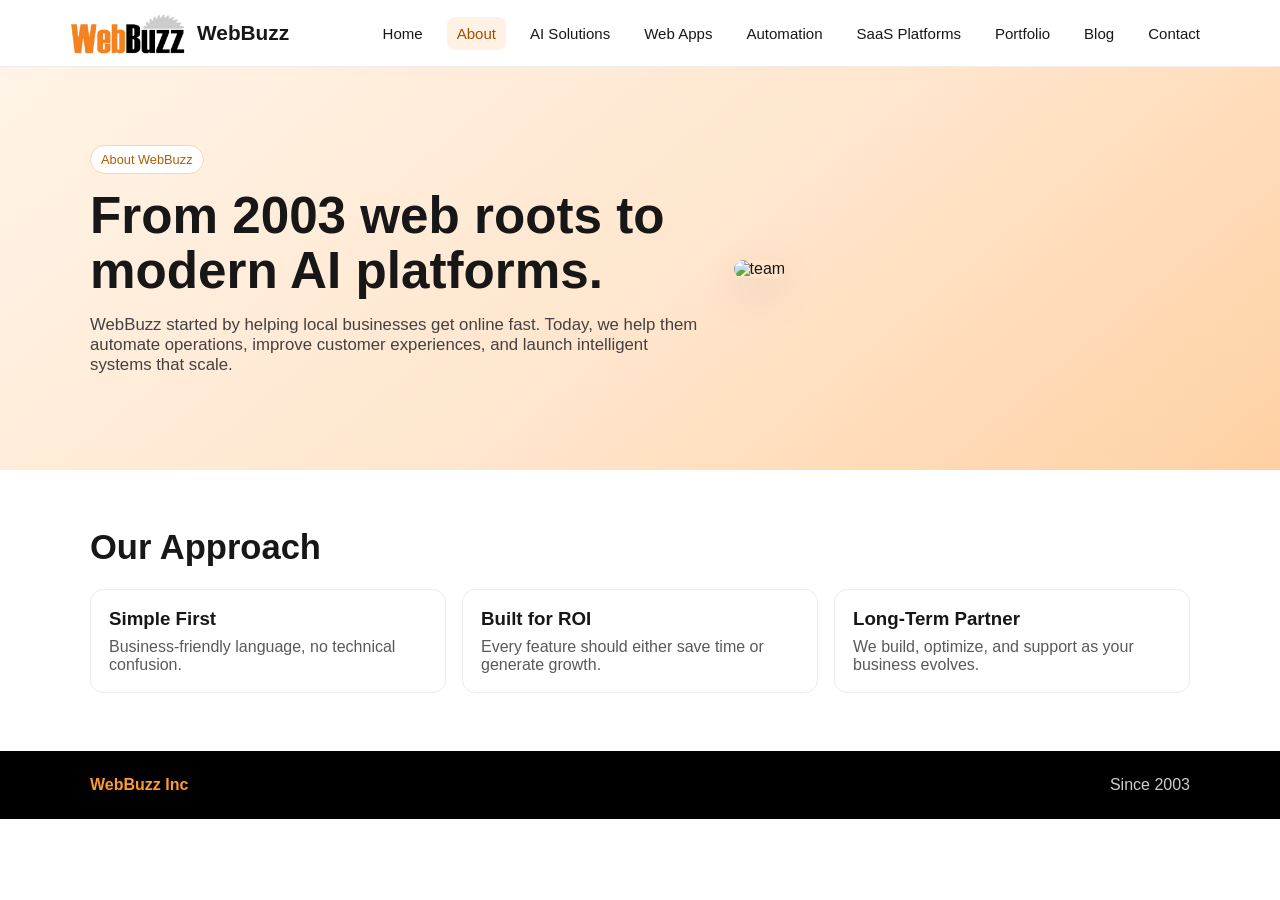
==== about.html @ 01ddb898 "WebBuzz V2: multi-page bright design, logo integration, service pages" ====
<!doctype html><html lang='en'><head><meta charset='UTF-8'><meta name='viewport' content='width=device-width,initial-scale=1'><title>About WebBuzz</title><link rel='stylesheet' href='styles.css'></head><body><header><div class='container nav'><a class='logo' href='index.html'><img src='assets/logo-png---f2731ce9-4fc7-46bf-8109-6ccbe7c74b71.pdf.png' alt='WebBuzz'><strong>WebBuzz</strong></a><nav class='menu'><a href='index.html'>Home</a><a class='active' href='about.html'>About</a><a href='ai-solutions.html'>AI Solutions</a><a href='web-development.html'>Web Apps</a><a href='automation-agents.html'>Automation</a><a href='saas-development.html'>SaaS Platforms</a><a href='portfolio.html'>Portfolio</a><a href='blog.html'>Blog</a><a href='contact.html'>Contact</a></nav></div></header><section class='hero'><div class='container hero-grid'><div><span class='kicker'>About WebBuzz</span><h1>From 2003 web roots to modern AI platforms.</h1><p>WebBuzz started by helping local businesses get online fast. Today, we help them automate operations, improve customer experiences, and launch intelligent systems that scale.</p></div><div><img src='https://images.pexels.com/photos/3184465/pexels-photo-3184465.jpeg?auto=compress&cs=tinysrgb&w=1200' alt='team'></div></div></section><section><div class='container'><h2>Our Approach</h2><div class='grid3'><article class='card'><h3>Simple First</h3><p>Business-friendly language, no technical confusion.</p></article><article class='card'><h3>Built for ROI</h3><p>Every feature should either save time or generate growth.</p></article><article class='card'><h3>Long-Term Partner</h3><p>We build, optimize, and support as your business evolves.</p></article></div></div></section><footer><div class='container foot'><div><span class='accent'>WebBuzz Inc</span></div><div>Since 2003</div></div></footer></body></html>
---- styles.css ----
:root{--primary:#ff9933;--black:#000000;--gray:#cccccc;--bg:#fff;--text:#171717}
*{box-sizing:border-box}html,body{margin:0;padding:0;font-family:Inter,Segoe UI,Arial,sans-serif;background:var(--bg);color:var(--text)}
a{text-decoration:none;color:inherit}
.container{max-width:1140px;margin:0 auto;padding:0 20px}
header{position:sticky;top:0;background:#fff;border-bottom:1px solid #eee;z-index:20}
.nav{display:flex;justify-content:space-between;align-items:center;padding:12px 0;gap:14px}
.logo{display:flex;align-items:center;gap:10px}.logo img{height:42px;width:auto}.logo strong{font-size:1.3rem}
.menu{display:flex;gap:14px;flex-wrap:wrap;font-size:.94rem}.menu a{padding:8px 10px;border-radius:8px}.menu a:hover,.menu a.active{background:#fff2e5;color:#a34d00}
.hero{background:linear-gradient(140deg,#fff4e8 0%,#ffe5cc 55%,#ffd1a3 100%);padding:78px 0}
.hero-grid{display:grid;grid-template-columns:1.15fr .85fr;gap:26px;align-items:center}
.hero h1{font-size:clamp(2rem,4vw,3.3rem);line-height:1.08;margin:0 0 12px}
.hero p{color:#424242;font-size:1.05rem;max-width:680px}.kicker{display:inline-block;background:#fff;border:1px solid #ffd4ad;color:#b35b00;padding:6px 10px;border-radius:999px;font-size:.8rem;margin-bottom:14px}
.hero img{width:100%;border-radius:16px;box-shadow:0 15px 45px rgba(0,0,0,.12)}
.cta{display:flex;flex-wrap:wrap;gap:10px;margin-top:18px}.btn{padding:11px 16px;border-radius:10px;font-weight:700;display:inline-block}
.btn-primary{background:var(--primary);color:#111}.btn-secondary{border:1px solid #bbb;background:#fff}
section{padding:58px 0}h2{font-size:clamp(1.45rem,2.7vw,2.2rem);margin:0 0 10px}.sub{color:#555;max-width:760px}
.grid3{display:grid;grid-template-columns:repeat(3,1fr);gap:16px;margin-top:22px}.card{border:1px solid #ececec;border-radius:13px;padding:18px;background:#fff}.card h3{margin:0 0 8px}.card p{margin:0;color:#595959}
.band{background:#111;color:#f4f4f4}.band h2{color:#fff}.band .sub{color:#ddd}
.band .card{background:#1b1b1b;border-color:#2d2d2d}.band .card p{color:#d0d0d0}.band .card h3{color:#ffb56f}
.highlights{display:grid;grid-template-columns:repeat(4,1fr);gap:12px;margin-top:18px}.pill{padding:9px 11px;border-radius:999px;background:#fff2e5;color:#8d4300;font-weight:600;font-size:.85rem;text-align:center}
.contactbox{background:#fff2e5;border:1px solid #ffd9b8;border-radius:14px;padding:18px;margin-top:18px}
footer{background:#000;color:#cfcfcf;padding:25px 0}.foot{display:flex;justify-content:space-between;gap:10px;flex-wrap:wrap}.accent{color:var(--primary);font-weight:700}
@media (max-width:960px){.hero-grid,.grid3{grid-template-columns:1fr}.highlights{grid-template-columns:repeat(2,1fr)}.menu{display:none}}
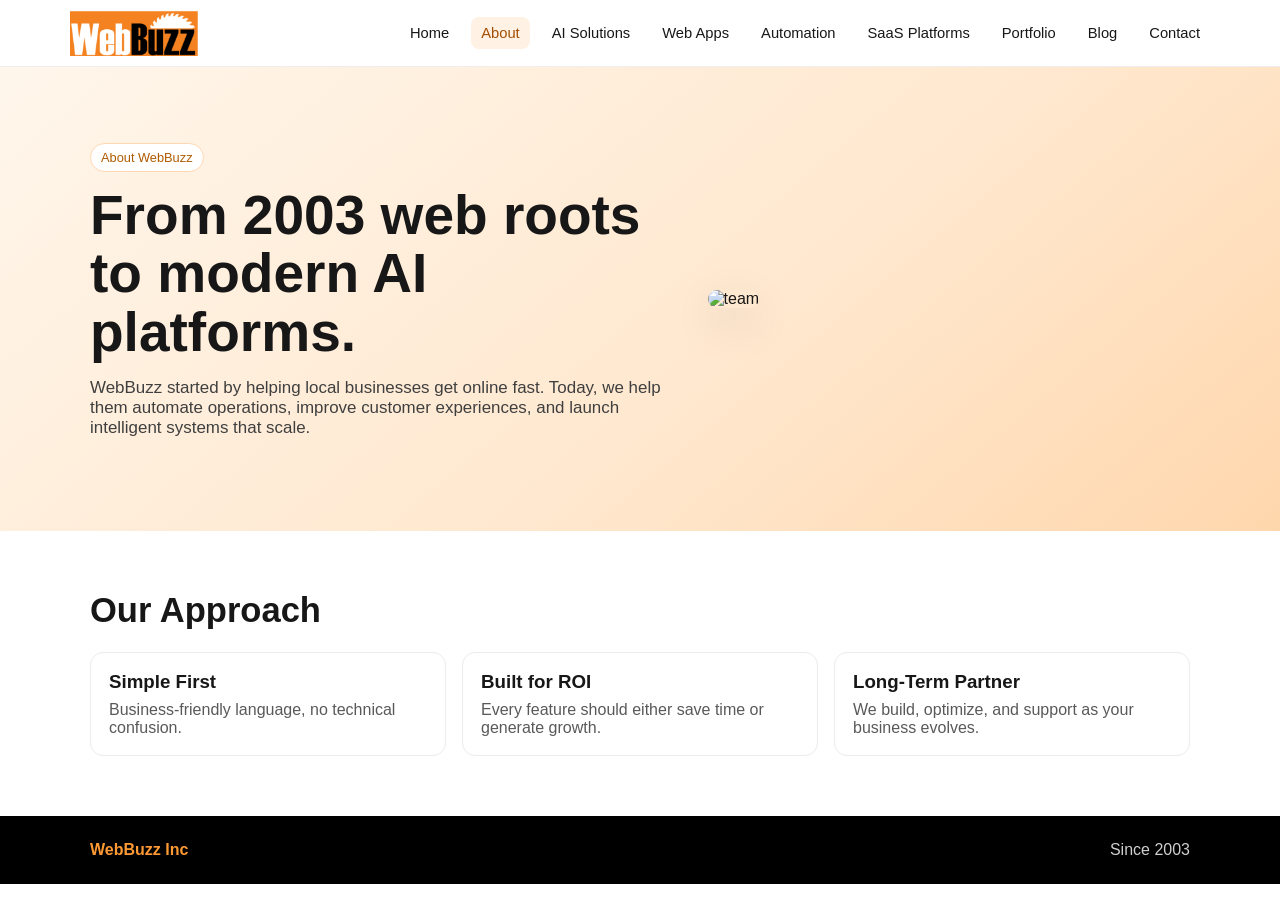
==== commit e6836f95: "Fix header branding: remove duplicate text and switch to single logo asset" ====
--- a/about.html
+++ b/about.html
@@ -1 +1 @@
-<!doctype html><html lang='en'><head><meta charset='UTF-8'><meta name='viewport' content='width=device-width,initial-scale=1'><title>About WebBuzz</title><link rel='stylesheet' href='styles.css'></head><body><header><div class='container nav'><a class='logo' href='index.html'><img src='assets/logo-png---f2731ce9-4fc7-46bf-8109-6ccbe7c74b71.pdf.png' alt='WebBuzz'><strong>WebBuzz</strong></a><nav class='menu'><a href='index.html'>Home</a><a class='active' href='about.html'>About</a><a href='ai-solutions.html'>AI Solutions</a><a href='web-development.html'>Web Apps</a><a href='automation-agents.html'>Automation</a><a href='saas-development.html'>SaaS Platforms</a><a href='portfolio.html'>Portfolio</a><a href='blog.html'>Blog</a><a href='contact.html'>Contact</a></nav></div></header><section class='hero'><div class='container hero-grid'><div><span class='kicker'>About WebBuzz</span><h1>From 2003 web roots to modern AI platforms.</h1><p>WebBuzz started by helping local businesses get online fast. Today, we help them automate operations, improve customer experiences, and launch intelligent systems that scale.</p></div><div><img src='https://images.pexels.com/photos/3184465/pexels-photo-3184465.jpeg?auto=compress&cs=tinysrgb&w=1200' alt='team'></div></div></section><section><div class='container'><h2>Our Approach</h2><div class='grid3'><article class='card'><h3>Simple First</h3><p>Business-friendly language, no technical confusion.</p></article><article class='card'><h3>Built for ROI</h3><p>Every feature should either save time or generate growth.</p></article><article class='card'><h3>Long-Term Partner</h3><p>We build, optimize, and support as your business evolves.</p></article></div></div></section><footer><div class='container foot'><div><span class='accent'>WebBuzz Inc</span></div><div>Since 2003</div></div></footer></body></html>
+<!doctype html><html lang='en'><head><meta charset='UTF-8'><meta name='viewport' content='width=device-width,initial-scale=1'><title>About WebBuzz</title><link rel='stylesheet' href='styles.css'></head><body><header><div class='container nav'><a class='logo' href='index.html'><img src='assets/logo---f6509559-8bb0-4ac3-90e3-28b16aca6ada.pdf.png' alt='WebBuzz logo'></a><nav class='menu'><a href='index.html'>Home</a><a class='active' href='about.html'>About</a><a href='ai-solutions.html'>AI Solutions</a><a href='web-development.html'>Web Apps</a><a href='automation-agents.html'>Automation</a><a href='saas-development.html'>SaaS Platforms</a><a href='portfolio.html'>Portfolio</a><a href='blog.html'>Blog</a><a href='contact.html'>Contact</a></nav></div></header><section class='hero'><div class='container hero-grid'><div><span class='kicker'>About WebBuzz</span><h1>From 2003 web roots to modern AI platforms.</h1><p>WebBuzz started by helping local businesses get online fast. Today, we help them automate operations, improve customer experiences, and launch intelligent systems that scale.</p></div><div><img src='https://images.pexels.com/photos/3184465/pexels-photo-3184465.jpeg?auto=compress&cs=tinysrgb&w=1200' alt='team'></div></div></section><section><div class='container'><h2>Our Approach</h2><div class='grid3'><article class='card'><h3>Simple First</h3><p>Business-friendly language, no technical confusion.</p></article><article class='card'><h3>Built for ROI</h3><p>Every feature should either save time or generate growth.</p></article><article class='card'><h3>Long-Term Partner</h3><p>We build, optimize, and support as your business evolves.</p></article></div></div></section><footer><div class='container foot'><div><span class='accent'>WebBuzz Inc</span></div><div>Since 2003</div></div></footer></body></html>
--- a/styles.css
+++ b/styles.css
@@ -1,23 +1,24 @@
-:root{--primary:#ff9933;--black:#000000;--gray:#cccccc;--bg:#fff;--text:#171717}
+:root{--primary:#ff9933;--black:#000;--gray:#cccccc;--bg:#fff;--text:#171717}
 *{box-sizing:border-box}html,body{margin:0;padding:0;font-family:Inter,Segoe UI,Arial,sans-serif;background:var(--bg);color:var(--text)}
 a{text-decoration:none;color:inherit}
 .container{max-width:1140px;margin:0 auto;padding:0 20px}
 header{position:sticky;top:0;background:#fff;border-bottom:1px solid #eee;z-index:20}
-.nav{display:flex;justify-content:space-between;align-items:center;padding:12px 0;gap:14px}
-.logo{display:flex;align-items:center;gap:10px}.logo img{height:42px;width:auto}.logo strong{font-size:1.3rem}
-.menu{display:flex;gap:14px;flex-wrap:wrap;font-size:.94rem}.menu a{padding:8px 10px;border-radius:8px}.menu a:hover,.menu a.active{background:#fff2e5;color:#a34d00}
-.hero{background:linear-gradient(140deg,#fff4e8 0%,#ffe5cc 55%,#ffd1a3 100%);padding:78px 0}
-.hero-grid{display:grid;grid-template-columns:1.15fr .85fr;gap:26px;align-items:center}
-.hero h1{font-size:clamp(2rem,4vw,3.3rem);line-height:1.08;margin:0 0 12px}
-.hero p{color:#424242;font-size:1.05rem;max-width:680px}.kicker{display:inline-block;background:#fff;border:1px solid #ffd4ad;color:#b35b00;padding:6px 10px;border-radius:999px;font-size:.8rem;margin-bottom:14px}
+.nav{display:flex;justify-content:space-between;align-items:center;gap:14px;padding:10px 0}
+.logo img{height:46px;width:auto;display:block}
+.menu{display:flex;gap:12px;flex-wrap:wrap;font-size:.92rem}.menu a{padding:8px 10px;border-radius:8px}.menu a:hover,.menu a.active{background:#fff2e5;color:#a34d00}
+.hero{background:linear-gradient(140deg,#fff6eb 0%,#ffe8cf 58%,#ffd7ad 100%);padding:76px 0}
+.hero-grid{display:grid;grid-template-columns:1.1fr .9fr;gap:28px;align-items:center}
+.hero h1{font-size:clamp(2.1rem,4.3vw,3.5rem);line-height:1.06;margin:0 0 12px}.grad{color:#bd5b00}
+.hero p{color:#3f3f3f;font-size:1.06rem;max-width:700px}.kicker{display:inline-block;background:#fff;border:1px solid #ffd7b2;color:#b05b00;padding:6px 10px;border-radius:999px;font-size:.8rem;margin-bottom:14px}
 .hero img{width:100%;border-radius:16px;box-shadow:0 15px 45px rgba(0,0,0,.12)}
-.cta{display:flex;flex-wrap:wrap;gap:10px;margin-top:18px}.btn{padding:11px 16px;border-radius:10px;font-weight:700;display:inline-block}
-.btn-primary{background:var(--primary);color:#111}.btn-secondary{border:1px solid #bbb;background:#fff}
-section{padding:58px 0}h2{font-size:clamp(1.45rem,2.7vw,2.2rem);margin:0 0 10px}.sub{color:#555;max-width:760px}
+.cta{display:flex;flex-wrap:wrap;gap:10px;margin-top:18px}.btn{padding:11px 16px;border-radius:10px;font-weight:700;display:inline-block}.btn-primary{background:var(--primary);color:#111}.btn-secondary{border:1px solid #bbb;background:#fff}
+.mini-stats{display:grid;grid-template-columns:repeat(3,1fr);gap:10px;margin-top:18px}.mini-stats div{background:#fff;border:1px solid #ffd8b3;border-radius:10px;padding:10px}.mini-stats strong{display:block;color:#9a4d00}.mini-stats span{font-size:.85rem;color:#555}
+section{padding:60px 0}h2{font-size:clamp(1.5rem,2.7vw,2.2rem);margin:0 0 10px}.sub{color:#555;max-width:760px}
 .grid3{display:grid;grid-template-columns:repeat(3,1fr);gap:16px;margin-top:22px}.card{border:1px solid #ececec;border-radius:13px;padding:18px;background:#fff}.card h3{margin:0 0 8px}.card p{margin:0;color:#595959}
-.band{background:#111;color:#f4f4f4}.band h2{color:#fff}.band .sub{color:#ddd}
-.band .card{background:#1b1b1b;border-color:#2d2d2d}.band .card p{color:#d0d0d0}.band .card h3{color:#ffb56f}
-.highlights{display:grid;grid-template-columns:repeat(4,1fr);gap:12px;margin-top:18px}.pill{padding:9px 11px;border-radius:999px;background:#fff2e5;color:#8d4300;font-weight:600;font-size:.85rem;text-align:center}
+.band{background:#111;color:#f4f4f4}.band h2{color:#fff}.band .sub{color:#ddd}.band .card{background:#1b1b1b;border-color:#2d2d2d}.band .card p{color:#d0d0d0}.band .card h3{color:#ffb56f}
+.steps{display:grid;grid-template-columns:repeat(4,1fr);gap:12px;margin-top:16px}.step{border:1px solid #eee;border-radius:12px;padding:14px;background:#fff}.step b{display:inline-block;background:#fff2e5;color:#9a4d00;padding:4px 8px;border-radius:999px;font-size:.8rem}.step h4{margin:10px 0 8px}.step p{margin:0;color:#555}
+.testi{background:#fff2e5}.quote{font-size:1.25rem;font-weight:700;color:#1a1a1a;max-width:760px}
+.highlights{display:grid;grid-template-columns:repeat(4,1fr);gap:12px;margin-top:18px}.pill{padding:9px 11px;border-radius:999px;background:#fff;color:#8d4300;font-weight:600;font-size:.85rem;text-align:center;border:1px solid #ffd8b5}
 .contactbox{background:#fff2e5;border:1px solid #ffd9b8;border-radius:14px;padding:18px;margin-top:18px}
 footer{background:#000;color:#cfcfcf;padding:25px 0}.foot{display:flex;justify-content:space-between;gap:10px;flex-wrap:wrap}.accent{color:var(--primary);font-weight:700}
-@media (max-width:960px){.hero-grid,.grid3{grid-template-columns:1fr}.highlights{grid-template-columns:repeat(2,1fr)}.menu{display:none}}
+@media (max-width:960px){.hero-grid,.grid3,.steps{grid-template-columns:1fr}.mini-stats{grid-template-columns:1fr 1fr}.highlights{grid-template-columns:repeat(2,1fr)}.menu{display:none}}
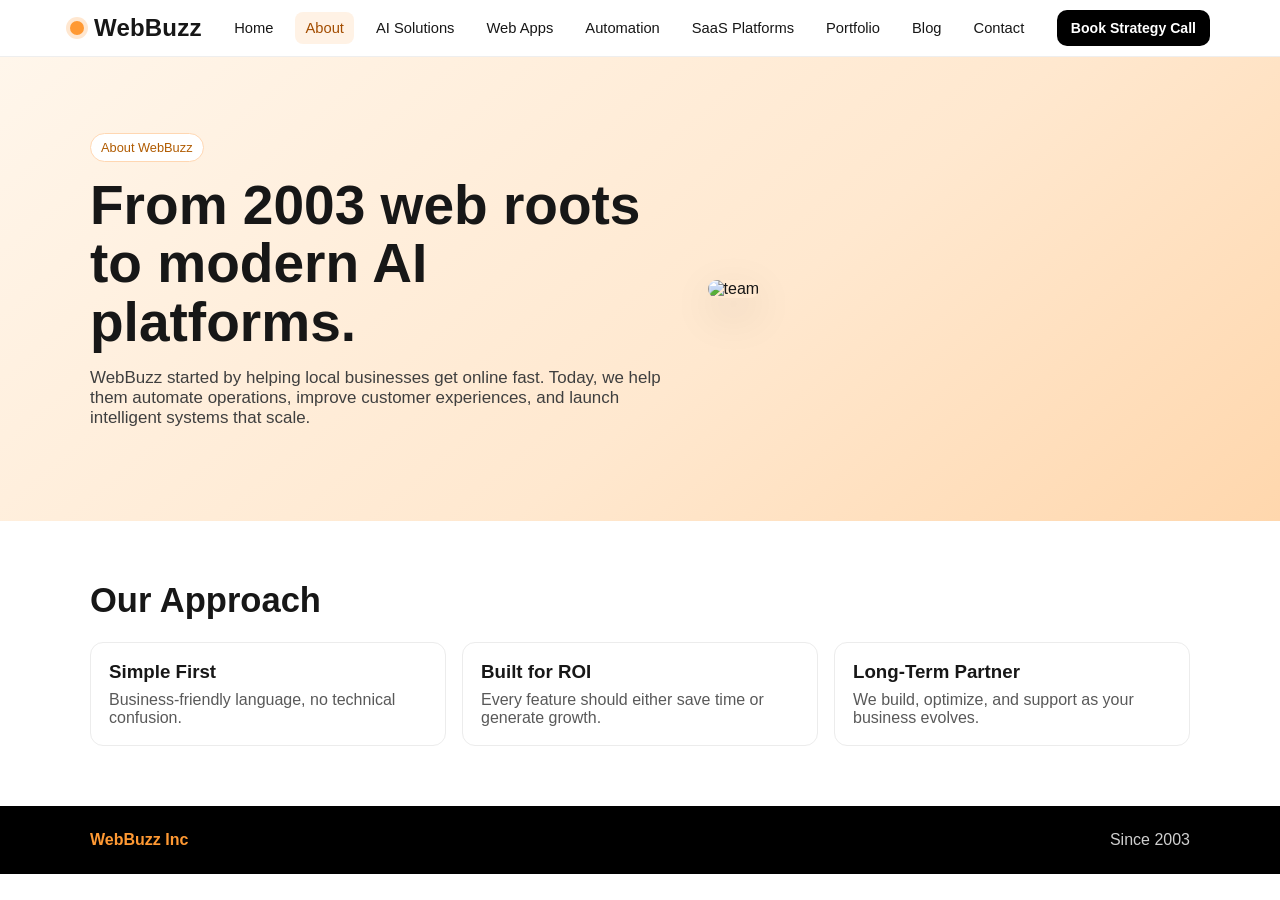
==== commit e7e2baa9: "WebBuzz V4: cleaner branding header and sharper nav CTA" ====
--- a/about.html
+++ b/about.html
@@ -1 +1 @@
-<!doctype html><html lang='en'><head><meta charset='UTF-8'><meta name='viewport' content='width=device-width,initial-scale=1'><title>About WebBuzz</title><link rel='stylesheet' href='styles.css'></head><body><header><div class='container nav'><a class='logo' href='index.html'><img src='assets/logo---f6509559-8bb0-4ac3-90e3-28b16aca6ada.pdf.png' alt='WebBuzz logo'></a><nav class='menu'><a href='index.html'>Home</a><a class='active' href='about.html'>About</a><a href='ai-solutions.html'>AI Solutions</a><a href='web-development.html'>Web Apps</a><a href='automation-agents.html'>Automation</a><a href='saas-development.html'>SaaS Platforms</a><a href='portfolio.html'>Portfolio</a><a href='blog.html'>Blog</a><a href='contact.html'>Contact</a></nav></div></header><section class='hero'><div class='container hero-grid'><div><span class='kicker'>About WebBuzz</span><h1>From 2003 web roots to modern AI platforms.</h1><p>WebBuzz started by helping local businesses get online fast. Today, we help them automate operations, improve customer experiences, and launch intelligent systems that scale.</p></div><div><img src='https://images.pexels.com/photos/3184465/pexels-photo-3184465.jpeg?auto=compress&cs=tinysrgb&w=1200' alt='team'></div></div></section><section><div class='container'><h2>Our Approach</h2><div class='grid3'><article class='card'><h3>Simple First</h3><p>Business-friendly language, no technical confusion.</p></article><article class='card'><h3>Built for ROI</h3><p>Every feature should either save time or generate growth.</p></article><article class='card'><h3>Long-Term Partner</h3><p>We build, optimize, and support as your business evolves.</p></article></div></div></section><footer><div class='container foot'><div><span class='accent'>WebBuzz Inc</span></div><div>Since 2003</div></div></footer></body></html>
+<!doctype html><html lang='en'><head><meta charset='UTF-8'><meta name='viewport' content='width=device-width,initial-scale=1'><title>About WebBuzz</title><link rel='stylesheet' href='styles.css'></head><body><header><div class='container nav'><a class='logo text-logo' href='index.html'><span class='dot'></span><span>WebBuzz</span></a><nav class='menu'><a href='index.html'>Home</a><a class='active' href='about.html'>About</a><a href='ai-solutions.html'>AI Solutions</a><a href='web-development.html'>Web Apps</a><a href='automation-agents.html'>Automation</a><a href='saas-development.html'>SaaS Platforms</a><a href='portfolio.html'>Portfolio</a><a href='blog.html'>Blog</a><a href='contact.html'>Contact</a></nav><a class='nav-cta' href='contact.html'>Book Strategy Call</a></div></header><section class='hero'><div class='container hero-grid'><div><span class='kicker'>About WebBuzz</span><h1>From 2003 web roots to modern AI platforms.</h1><p>WebBuzz started by helping local businesses get online fast. Today, we help them automate operations, improve customer experiences, and launch intelligent systems that scale.</p></div><div><img src='https://images.pexels.com/photos/3184465/pexels-photo-3184465.jpeg?auto=compress&cs=tinysrgb&w=1200' alt='team'></div></div></section><section><div class='container'><h2>Our Approach</h2><div class='grid3'><article class='card'><h3>Simple First</h3><p>Business-friendly language, no technical confusion.</p></article><article class='card'><h3>Built for ROI</h3><p>Every feature should either save time or generate growth.</p></article><article class='card'><h3>Long-Term Partner</h3><p>We build, optimize, and support as your business evolves.</p></article></div></div></section><footer><div class='container foot'><div><span class='accent'>WebBuzz Inc</span></div><div>Since 2003</div></div></footer></body></html>
--- a/styles.css
+++ b/styles.css
@@ -4,8 +4,10 @@
 .container{max-width:1140px;margin:0 auto;padding:0 20px}
 header{position:sticky;top:0;background:#fff;border-bottom:1px solid #eee;z-index:20}
 .nav{display:flex;justify-content:space-between;align-items:center;gap:14px;padding:10px 0}
-.logo img{height:46px;width:auto;display:block}
+.text-logo{display:flex;align-items:center;gap:10px;font-weight:900;font-size:1.5rem;letter-spacing:.2px}
+.text-logo .dot{width:14px;height:14px;background:var(--primary);border-radius:50%;display:inline-block;box-shadow:0 0 0 4px #ffe7d0}
 .menu{display:flex;gap:12px;flex-wrap:wrap;font-size:.92rem}.menu a{padding:8px 10px;border-radius:8px}.menu a:hover,.menu a.active{background:#fff2e5;color:#a34d00}
+.nav-cta{background:var(--black);color:#fff;padding:10px 14px;border-radius:10px;font-weight:700;font-size:.88rem}
 .hero{background:linear-gradient(140deg,#fff6eb 0%,#ffe8cf 58%,#ffd7ad 100%);padding:76px 0}
 .hero-grid{display:grid;grid-template-columns:1.1fr .9fr;gap:28px;align-items:center}
 .hero h1{font-size:clamp(2.1rem,4.3vw,3.5rem);line-height:1.06;margin:0 0 12px}.grad{color:#bd5b00}
@@ -21,4 +23,4 @@
 .highlights{display:grid;grid-template-columns:repeat(4,1fr);gap:12px;margin-top:18px}.pill{padding:9px 11px;border-radius:999px;background:#fff;color:#8d4300;font-weight:600;font-size:.85rem;text-align:center;border:1px solid #ffd8b5}
 .contactbox{background:#fff2e5;border:1px solid #ffd9b8;border-radius:14px;padding:18px;margin-top:18px}
 footer{background:#000;color:#cfcfcf;padding:25px 0}.foot{display:flex;justify-content:space-between;gap:10px;flex-wrap:wrap}.accent{color:var(--primary);font-weight:700}
-@media (max-width:960px){.hero-grid,.grid3,.steps{grid-template-columns:1fr}.mini-stats{grid-template-columns:1fr 1fr}.highlights{grid-template-columns:repeat(2,1fr)}.menu{display:none}}
+@media (max-width:960px){.hero-grid,.grid3,.steps{grid-template-columns:1fr}.mini-stats{grid-template-columns:1fr 1fr}.highlights{grid-template-columns:repeat(2,1fr)}.menu,.nav-cta{display:none}}
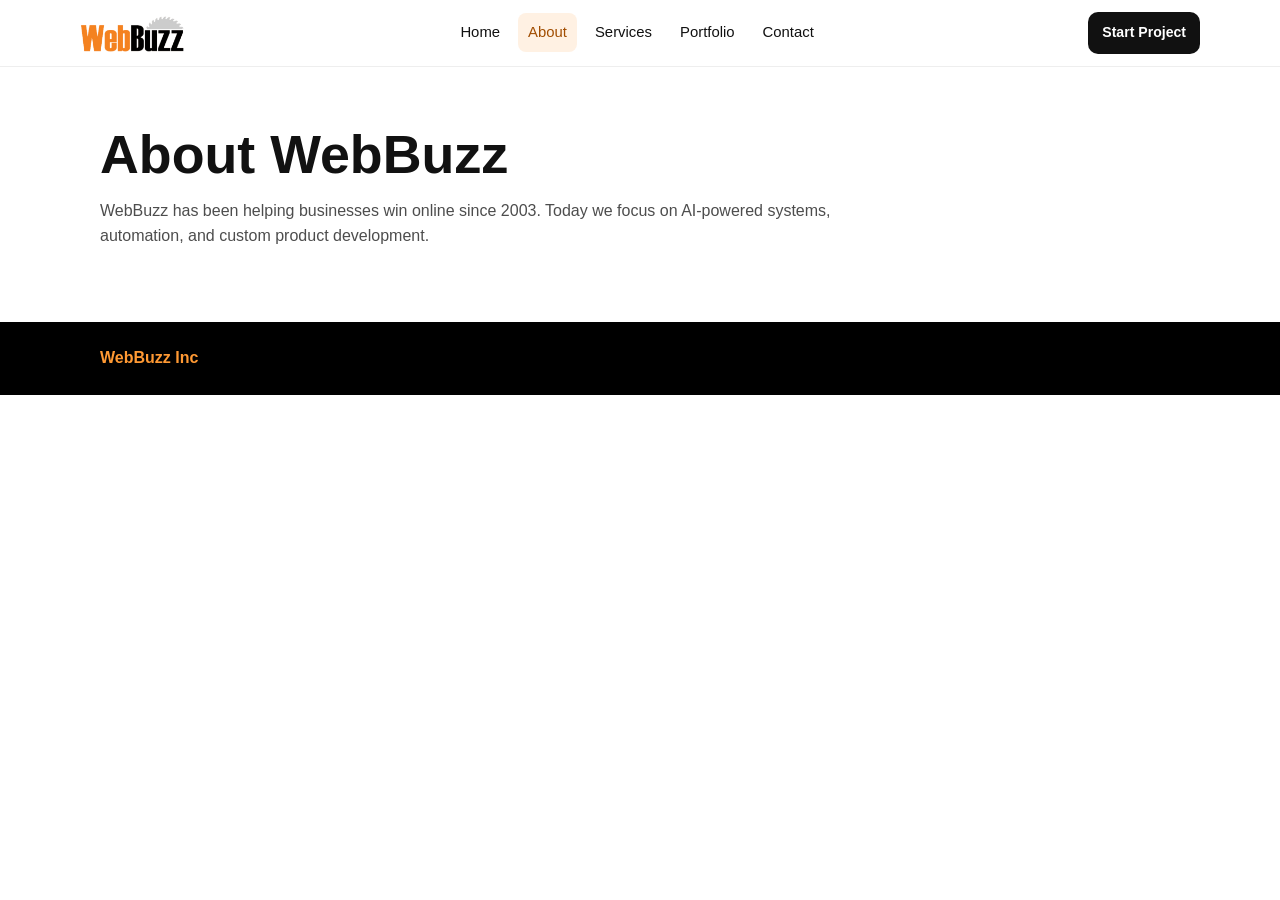
==== commit 3917dd14: "Fresh restart: clean 5-page WebBuzz baseline with logo fallback and form-only contact" ====
--- a/about.html
+++ b/about.html
@@ -1 +1 @@
-<!doctype html><html lang='en'><head><meta charset='UTF-8'><meta name='viewport' content='width=device-width,initial-scale=1'><title>About WebBuzz</title><link rel='stylesheet' href='styles.css'></head><body><header><div class='container nav'><a class='logo text-logo' href='index.html'><span class='dot'></span><span>WebBuzz</span></a><nav class='menu'><a href='index.html'>Home</a><a class='active' href='about.html'>About</a><a href='ai-solutions.html'>AI Solutions</a><a href='web-development.html'>Web Apps</a><a href='automation-agents.html'>Automation</a><a href='saas-development.html'>SaaS Platforms</a><a href='portfolio.html'>Portfolio</a><a href='blog.html'>Blog</a><a href='contact.html'>Contact</a></nav><a class='nav-cta' href='contact.html'>Book Strategy Call</a></div></header><section class='hero'><div class='container hero-grid'><div><span class='kicker'>About WebBuzz</span><h1>From 2003 web roots to modern AI platforms.</h1><p>WebBuzz started by helping local businesses get online fast. Today, we help them automate operations, improve customer experiences, and launch intelligent systems that scale.</p></div><div><img src='https://images.pexels.com/photos/3184465/pexels-photo-3184465.jpeg?auto=compress&cs=tinysrgb&w=1200' alt='team'></div></div></section><section><div class='container'><h2>Our Approach</h2><div class='grid3'><article class='card'><h3>Simple First</h3><p>Business-friendly language, no technical confusion.</p></article><article class='card'><h3>Built for ROI</h3><p>Every feature should either save time or generate growth.</p></article><article class='card'><h3>Long-Term Partner</h3><p>We build, optimize, and support as your business evolves.</p></article></div></div></section><footer><div class='container foot'><div><span class='accent'>WebBuzz Inc</span></div><div>Since 2003</div></div></footer></body></html>
+<!doctype html><html><head><meta charset='UTF-8'><meta name='viewport' content='width=device-width,initial-scale=1'><title>About | WebBuzz</title><link rel='stylesheet' href='styles.css'></head><body><header><div class='container nav'><a class='brand' href='index.html'><img src='assets/logo-png---f2731ce9-4fc7-46bf-8109-6ccbe7c74b71.pdf.png' alt='WebBuzz logo' onerror="this.style.display='none';this.nextElementSibling.style.display='inline'"/><span class='brand-fallback'>WebBuzz</span></a><nav class='menu'><a href='index.html'>Home</a><a class='active' href='about.html'>About</a><a href='services.html'>Services</a><a href='portfolio.html'>Portfolio</a><a href='contact.html'>Contact</a></nav><a class='nav-cta' href='contact.html'>Start Project</a></div></header><section><div class='container'><h1>About WebBuzz</h1><p class='sub'>WebBuzz has been helping businesses win online since 2003. Today we focus on AI-powered systems, automation, and custom product development.</p></div></section><footer><div class='container foot'><div><span class='accent'>WebBuzz Inc</span></div></div></footer></body></html>
--- a/styles.css
+++ b/styles.css
@@ -1,26 +1,24 @@
-:root{--primary:#ff9933;--black:#000;--gray:#cccccc;--bg:#fff;--text:#171717}
-*{box-sizing:border-box}html,body{margin:0;padding:0;font-family:Inter,Segoe UI,Arial,sans-serif;background:var(--bg);color:var(--text)}
+:root{--primary:#ff9933;--black:#111;--muted:#666;--bg:#fff}
+*{box-sizing:border-box}body{margin:0;font-family:Inter,Segoe UI,Arial,sans-serif;color:var(--black);background:var(--bg);line-height:1.55}
+.container{max-width:1120px;margin:0 auto;padding:0 20px}
 a{text-decoration:none;color:inherit}
-.container{max-width:1140px;margin:0 auto;padding:0 20px}
 header{position:sticky;top:0;background:#fff;border-bottom:1px solid #eee;z-index:20}
-.nav{display:flex;justify-content:space-between;align-items:center;gap:14px;padding:10px 0}
-.text-logo{display:flex;align-items:center;gap:10px;font-weight:900;font-size:1.5rem;letter-spacing:.2px}
-.text-logo .dot{width:14px;height:14px;background:var(--primary);border-radius:50%;display:inline-block;box-shadow:0 0 0 4px #ffe7d0}
-.menu{display:flex;gap:12px;flex-wrap:wrap;font-size:.92rem}.menu a{padding:8px 10px;border-radius:8px}.menu a:hover,.menu a.active{background:#fff2e5;color:#a34d00}
+.nav{display:flex;align-items:center;justify-content:space-between;padding:12px 0;gap:16px}
+.brand{display:flex;align-items:center;gap:10px;font-weight:800;font-size:1.25rem}
+.brand img{height:38px;width:auto;display:block}
+.brand-fallback{display:none}
+.menu{display:flex;gap:8px;flex-wrap:wrap}.menu a{padding:8px 10px;border-radius:8px;font-size:.93rem}.menu a:hover,.menu a.active{background:#fff1e3;color:#a14d00}
 .nav-cta{background:var(--black);color:#fff;padding:10px 14px;border-radius:10px;font-weight:700;font-size:.88rem}
-.hero{background:linear-gradient(140deg,#fff6eb 0%,#ffe8cf 58%,#ffd7ad 100%);padding:76px 0}
+.hero{background:linear-gradient(140deg,#fff7ef 0%,#ffe9d2 60%,#ffd6ab 100%);padding:76px 0}
 .hero-grid{display:grid;grid-template-columns:1.1fr .9fr;gap:28px;align-items:center}
-.hero h1{font-size:clamp(2.1rem,4.3vw,3.5rem);line-height:1.06;margin:0 0 12px}.grad{color:#bd5b00}
-.hero p{color:#3f3f3f;font-size:1.06rem;max-width:700px}.kicker{display:inline-block;background:#fff;border:1px solid #ffd7b2;color:#b05b00;padding:6px 10px;border-radius:999px;font-size:.8rem;margin-bottom:14px}
-.hero img{width:100%;border-radius:16px;box-shadow:0 15px 45px rgba(0,0,0,.12)}
-.cta{display:flex;flex-wrap:wrap;gap:10px;margin-top:18px}.btn{padding:11px 16px;border-radius:10px;font-weight:700;display:inline-block}.btn-primary{background:var(--primary);color:#111}.btn-secondary{border:1px solid #bbb;background:#fff}
-.mini-stats{display:grid;grid-template-columns:repeat(3,1fr);gap:10px;margin-top:18px}.mini-stats div{background:#fff;border:1px solid #ffd8b3;border-radius:10px;padding:10px}.mini-stats strong{display:block;color:#9a4d00}.mini-stats span{font-size:.85rem;color:#555}
-section{padding:60px 0}h2{font-size:clamp(1.5rem,2.7vw,2.2rem);margin:0 0 10px}.sub{color:#555;max-width:760px}
-.grid3{display:grid;grid-template-columns:repeat(3,1fr);gap:16px;margin-top:22px}.card{border:1px solid #ececec;border-radius:13px;padding:18px;background:#fff}.card h3{margin:0 0 8px}.card p{margin:0;color:#595959}
-.band{background:#111;color:#f4f4f4}.band h2{color:#fff}.band .sub{color:#ddd}.band .card{background:#1b1b1b;border-color:#2d2d2d}.band .card p{color:#d0d0d0}.band .card h3{color:#ffb56f}
-.steps{display:grid;grid-template-columns:repeat(4,1fr);gap:12px;margin-top:16px}.step{border:1px solid #eee;border-radius:12px;padding:14px;background:#fff}.step b{display:inline-block;background:#fff2e5;color:#9a4d00;padding:4px 8px;border-radius:999px;font-size:.8rem}.step h4{margin:10px 0 8px}.step p{margin:0;color:#555}
-.testi{background:#fff2e5}.quote{font-size:1.25rem;font-weight:700;color:#1a1a1a;max-width:760px}
-.highlights{display:grid;grid-template-columns:repeat(4,1fr);gap:12px;margin-top:18px}.pill{padding:9px 11px;border-radius:999px;background:#fff;color:#8d4300;font-weight:600;font-size:.85rem;text-align:center;border:1px solid #ffd8b5}
-.contactbox{background:#fff2e5;border:1px solid #ffd9b8;border-radius:14px;padding:18px;margin-top:18px}
-footer{background:#000;color:#cfcfcf;padding:25px 0}.foot{display:flex;justify-content:space-between;gap:10px;flex-wrap:wrap}.accent{color:var(--primary);font-weight:700}
-@media (max-width:960px){.hero-grid,.grid3,.steps{grid-template-columns:1fr}.mini-stats{grid-template-columns:1fr 1fr}.highlights{grid-template-columns:repeat(2,1fr)}.menu,.nav-cta{display:none}}
+.kicker{display:inline-block;background:#fff;border:1px solid #ffd8b5;color:#af5600;padding:5px 10px;border-radius:999px;font-size:.8rem;margin-bottom:14px}
+h1{font-size:clamp(2rem,4.2vw,3.4rem);line-height:1.08;margin:0 0 12px}h2{font-size:clamp(1.5rem,2.7vw,2.2rem);margin:0 0 10px}
+.sub{color:#4d4d4d;max-width:760px}
+.hero img{width:100%;border-radius:14px}
+.cta{display:flex;gap:10px;flex-wrap:wrap;margin-top:18px}.btn{padding:11px 15px;border-radius:10px;font-weight:700;display:inline-block}.btn-primary{background:var(--primary);color:#111}.btn-secondary{border:1px solid #bbb;background:#fff}
+section{padding:58px 0}
+.grid3{display:grid;grid-template-columns:repeat(3,1fr);gap:16px;margin-top:20px}
+.card{border:1px solid #ededed;border-radius:12px;padding:18px;background:#fff}.card h3{margin:0 0 8px}.card p{margin:0;color:#575757}
+footer{background:#000;color:#d0d0d0;padding:24px 0}.foot{display:flex;justify-content:space-between;gap:10px;flex-wrap:wrap}.accent{color:#ff9933;font-weight:700}
+.form{display:grid;gap:12px;max-width:760px}.form label{display:grid;gap:6px;font-weight:600}.form input,.form textarea{padding:11px;border:1px solid #ddd;border-radius:10px;font:inherit}
+@media (max-width:960px){.hero-grid,.grid3{grid-template-columns:1fr}.menu,.nav-cta{display:none}}
